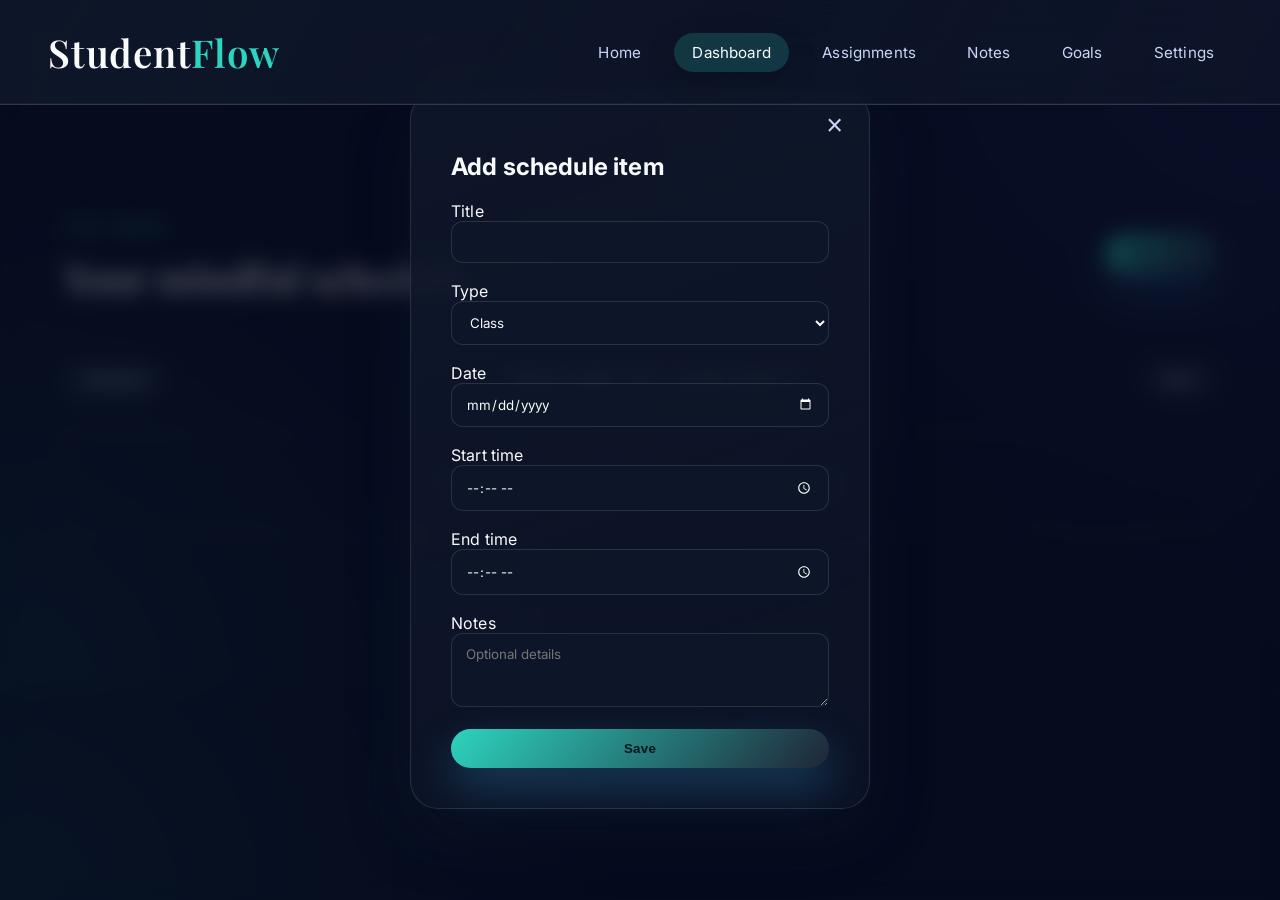
==== dashboard.html @ b42319a0 "Create StudentFlow multi-page site" ====
<!DOCTYPE html>
<html lang="en">
<head>
  <meta charset="UTF-8">
  <meta name="viewport" content="width=device-width, initial-scale=1.0">
  <title>Student Schedule | Dashboard</title>
  <link rel="preconnect" href="https://fonts.googleapis.com">
  <link rel="preconnect" href="https://fonts.gstatic.com" crossorigin>
  <link href="https://fonts.googleapis.com/css2?family=Inter:wght@300;400;500;600;700&family=Playfair+Display:wght@500;600&display=swap" rel="stylesheet">
  <link rel="stylesheet" href="assets/css/style.css">
</head>
<body data-page="dashboard">
  <header class="site-header">
    <div class="logo">Student<span>Flow</span></div>
    <nav class="site-nav">
      <a class="nav-link" href="index.html">Home</a>
      <a class="nav-link active" href="dashboard.html">Dashboard</a>
      <a class="nav-link" href="assignments.html">Assignments</a>
      <a class="nav-link" href="notes.html">Notes</a>
      <a class="nav-link" href="goals.html">Goals</a>
      <a class="nav-link" href="settings.html">Settings</a>
    </nav>
  </header>

  <main class="page">
    <section class="page-header">
      <div>
        <p class="eyebrow">This week</p>
        <h1>Your mindful schedule</h1>
      </div>
      <button class="btn primary" data-open="schedule-modal">Add event</button>
    </section>

    <section class="timeline">
      <header class="timeline-header">
        <button class="btn ghost" data-action="previous">Previous</button>
        <h2 class="week-label"></h2>
        <button class="btn ghost" data-action="next">Next</button>
      </header>
      <div class="timeline-grid" id="schedule-list"></div>
    </section>
  </main>

  <div class="modal" id="schedule-modal" hidden>
    <div class="modal-content">
      <button class="modal-close" data-close>&times;</button>
      <h2>Add schedule item</h2>
      <form id="schedule-form" class="stack">
        <label>
          <span>Title</span>
          <input type="text" name="title" required>
        </label>
        <label>
          <span>Type</span>
          <select name="type">
            <option value="class">Class</option>
            <option value="study">Study</option>
            <option value="meeting">Meeting</option>
            <option value="personal">Personal</option>
          </select>
        </label>
        <label>
          <span>Date</span>
          <input type="date" name="date" required>
        </label>
        <label>
          <span>Start time</span>
          <input type="time" name="start" required>
        </label>
        <label>
          <span>End time</span>
          <input type="time" name="end" required>
        </label>
        <label>
          <span>Notes</span>
          <textarea name="notes" rows="3" placeholder="Optional details"></textarea>
        </label>
        <button type="submit" class="btn primary">Save</button>
      </form>
    </div>
  </div>
  <script src="assets/js/app.js" defer></script>
</body>
</html>
---- assets/css/style.css ----
:root {
  color-scheme: dark;
  --bg-base: #0f172a;
  --bg-elevated: rgba(30, 41, 59, 0.85);
  --bg-panel: rgba(15, 23, 42, 0.75);
  --text-primary: #f8fafc;
  --text-muted: #cbd5f5;
  --accent: #38bdf8;
  --accent-soft: rgba(56, 189, 248, 0.18);
  --border-color: rgba(148, 163, 184, 0.25);
  --shadow-soft: 0 24px 60px rgba(15, 23, 42, 0.45);
  --radius-lg: 28px;
  --radius-md: 18px;
  --radius-sm: 12px;
  --transition: 220ms ease;
  --font-body: "Inter", system-ui, -apple-system, BlinkMacSystemFont, "Segoe UI", sans-serif;
  --font-display: "Playfair Display", "Inter", serif;
  --density: 1;
}

[data-accent="lavender"] {
  --accent: #c084fc;
  --accent-soft: rgba(192, 132, 252, 0.18);
}

[data-accent="teal"] {
  --accent: #2dd4bf;
  --accent-soft: rgba(45, 212, 191, 0.18);
}

[data-accent="blue"] {
  --accent: #60a5fa;
  --accent-soft: rgba(96, 165, 250, 0.18);
}

[data-depth="moonlight"] {
  --bg-base: #111827;
  --bg-elevated: rgba(17, 24, 39, 0.92);
  --bg-panel: rgba(17, 24, 39, 0.82);
}

[data-depth="dusk"] {
  --bg-base: #1f2937;
  --bg-elevated: rgba(31, 41, 55, 0.92);
  --bg-panel: rgba(31, 41, 55, 0.82);
}

[data-density="balanced"] {
  --density: 1;
}

[data-density="cozy"] {
  --density: 0.9;
}

[data-density="roomy"] {
  --density: 1.15;
}

* {
  box-sizing: border-box;
}

html, body {
  margin: 0;
  padding: 0;
  min-height: 100%;
  background: radial-gradient(circle at top right, rgba(99, 102, 241, 0.15), transparent 45%),
              radial-gradient(circle at bottom left, rgba(45, 212, 191, 0.12), transparent 40%),
              var(--bg-base);
  color: var(--text-primary);
  font-family: var(--font-body);
  letter-spacing: 0.01em;
}

body {
  display: flex;
  flex-direction: column;
  gap: calc(24px * var(--density));
  padding-bottom: 80px;
}

a {
  color: inherit;
  text-decoration: none;
}

.site-header {
  position: sticky;
  top: 0;
  z-index: 1000;
  display: flex;
  align-items: center;
  justify-content: space-between;
  padding: calc(26px * var(--density)) clamp(24px, 4vw, 48px);
  backdrop-filter: blur(18px);
  background: linear-gradient(120deg, rgba(15, 23, 42, 0.92), rgba(15, 23, 42, 0.62));
  border-bottom: 1px solid var(--border-color);
  box-shadow: inset 0 -1px 0 rgba(255, 255, 255, 0.04);
}

.logo {
  font-family: var(--font-display);
  font-size: clamp(1.5rem, 2vw + 1rem, 2.4rem);
  font-weight: 600;
  letter-spacing: 0.02em;
}

.logo span {
  color: var(--accent);
}

.site-nav {
  display: flex;
  gap: clamp(12px, 1.2vw, 20px);
  align-items: center;
}

.nav-link {
  padding: 10px 18px;
  border-radius: 999px;
  font-size: 0.95rem;
  color: var(--text-muted);
  transition: color var(--transition), background var(--transition), transform var(--transition);
}

.nav-link:hover,
.nav-link:focus-visible {
  color: var(--text-primary);
  background: rgba(148, 163, 184, 0.14);
  transform: translateY(-1px);
}

.nav-link.active {
  color: var(--text-primary);
  background: var(--accent-soft);
  box-shadow: 0 10px 30px rgba(0, 0, 0, 0.18);
}

.hero {
  display: grid;
  grid-template-columns: repeat(auto-fit, minmax(260px, 1fr));
  gap: clamp(32px, 5vw, 80px);
  padding: clamp(48px, 8vw, 120px) clamp(24px, 5vw, 80px) 0;
  align-items: center;
}

.hero-copy h1 {
  font-family: var(--font-display);
  font-size: clamp(2.6rem, 4vw, 3.8rem);
  margin-bottom: 0.6em;
  line-height: 1.1;
}

.hero .lead {
  color: var(--text-muted);
  max-width: 540px;
  font-size: 1.05rem;
}

.eyebrow {
  font-size: 0.85rem;
  text-transform: uppercase;
  letter-spacing: 0.25em;
  color: var(--accent);
  margin-bottom: 16px;
}

.lead {
  margin-bottom: 28px;
}

.hero-visual {
  display: flex;
  justify-content: center;
}

.glass-card {
  width: min(360px, 90vw);
  background: linear-gradient(160deg, rgba(15, 23, 42, 0.75), rgba(15, 23, 42, 0.55));
  border-radius: var(--radius-lg);
  padding: 32px;
  box-shadow: var(--shadow-soft);
  border: 1px solid rgba(148, 163, 184, 0.15);
  backdrop-filter: blur(20px);
}

.glass-card h2 {
  margin: 0 0 24px;
  font-family: var(--font-display);
  font-size: 1.6rem;
}

.schedule-list {
  list-style: none;
  margin: 0;
  padding: 0;
  display: grid;
  gap: 20px;
}

.schedule-list li {
  display: grid;
  grid-template-columns: 72px 1fr;
  gap: 16px;
  align-items: start;
}

.schedule-list .time {
  font-weight: 600;
  color: var(--accent);
}

.schedule-list .title {
  font-weight: 500;
  margin-bottom: 6px;
}

.schedule-list .meta {
  color: var(--text-muted);
  font-size: 0.9rem;
}

.cta-group {
  display: flex;
  gap: 16px;
  flex-wrap: wrap;
}

.btn {
  display: inline-flex;
  align-items: center;
  justify-content: center;
  border: none;
  border-radius: 999px;
  font-weight: 600;
  letter-spacing: 0.02em;
  cursor: pointer;
  padding: 12px 22px;
  transition: transform var(--transition), background var(--transition), box-shadow var(--transition);
}

.btn.primary {
  background: linear-gradient(130deg, var(--accent), rgba(255, 255, 255, 0.08));
  color: #04141f;
  box-shadow: 0 18px 40px rgba(56, 189, 248, 0.25);
}

.btn.primary:hover,
.btn.primary:focus-visible {
  transform: translateY(-2px);
  box-shadow: 0 22px 46px rgba(56, 189, 248, 0.32);
}

.btn.ghost {
  color: var(--text-muted);
  background: rgba(148, 163, 184, 0.1);
}

.btn.ghost:hover,
.btn.ghost:focus-visible {
  color: var(--text-primary);
  background: rgba(148, 163, 184, 0.18);
}

.features {
  padding: clamp(48px, 8vw, 120px) clamp(24px, 5vw, 80px);
}

.features h2 {
  text-align: center;
  font-family: var(--font-display);
  font-size: clamp(2rem, 3vw, 2.8rem);
  margin-bottom: clamp(24px, 6vw, 48px);
}

.feature-grid {
  display: grid;
  grid-template-columns: repeat(auto-fit, minmax(220px, 1fr));
  gap: clamp(24px, 4vw, 48px);
}

.feature {
  background: linear-gradient(160deg, rgba(15, 23, 42, 0.85), rgba(15, 23, 42, 0.5));
  border-radius: var(--radius-md);
  padding: clamp(24px, 3vw, 36px);
  border: 1px solid rgba(148, 163, 184, 0.18);
  box-shadow: var(--shadow-soft);
  transition: transform var(--transition), border-color var(--transition);
}

.feature:hover {
  transform: translateY(-4px);
  border-color: var(--accent);
}

.site-footer {
  padding: 32px;
  text-align: center;
  color: var(--text-muted);
}

.page {
  display: grid;
  gap: clamp(32px, 4vw, 48px);
  padding: clamp(48px, 6vw, 90px) clamp(24px, 5vw, 80px);
}

.page-header {
  display: flex;
  justify-content: space-between;
  align-items: center;
  flex-wrap: wrap;
  gap: 24px;
}

.page-header h1 {
  margin: 0;
  font-family: var(--font-display);
  font-size: clamp(2rem, 3vw, 2.8rem);
}

.panel {
  background: linear-gradient(160deg, rgba(15, 23, 42, 0.88), rgba(15, 23, 42, 0.5));
  border-radius: var(--radius-lg);
  padding: clamp(24px, 4vw, 42px);
  border: 1px solid rgba(148, 163, 184, 0.2);
  backdrop-filter: blur(18px);
  box-shadow: var(--shadow-soft);
}

.timeline {
  display: grid;
  gap: 24px;
}

.timeline-header {
  display: flex;
  align-items: center;
  justify-content: space-between;
}

.week-label {
  font-size: 1.2rem;
  letter-spacing: 0.08em;
  text-transform: uppercase;
}

.timeline-grid {
  display: grid;
  gap: 18px;
}

.timeline-card {
  display: grid;
  grid-template-columns: minmax(120px, 180px) 1fr auto;
  gap: 24px;
  align-items: center;
  padding: 20px 24px;
  border-radius: var(--radius-md);
  background: rgba(15, 23, 42, 0.65);
  border: 1px solid rgba(148, 163, 184, 0.14);
  transition: transform var(--transition), border-color var(--transition);
}

.timeline-card:hover {
  border-color: var(--accent);
  transform: translateY(-2px);
}

.timeline-card .times {
  font-weight: 600;
  color: var(--accent);
}

.tag {
  display: inline-flex;
  align-items: center;
  gap: 6px;
  padding: 4px 12px;
  border-radius: 999px;
  background: rgba(148, 163, 184, 0.16);
  color: var(--text-muted);
  font-size: 0.85rem;
}

.timeline-card .actions {
  display: flex;
  gap: 10px;
}

.chip-action {
  padding: 8px 16px;
  border-radius: 999px;
  border: 1px solid rgba(148, 163, 184, 0.3);
  background: transparent;
  color: var(--text-muted);
  font-size: 0.85rem;
  cursor: pointer;
  transition: background var(--transition), color var(--transition);
}

.chip-action:hover {
  background: rgba(148, 163, 184, 0.18);
  color: var(--text-primary);
}

.progress-summary {
  display: grid;
  gap: 16px;
  align-items: center;
  grid-template-columns: auto 1fr;
}

.metric-label {
  color: var(--text-muted);
  margin: 0 0 6px;
}

.metric-value {
  font-size: 1.4rem;
  font-weight: 600;
  margin: 0;
}

.progress-bar {
  position: relative;
  width: 100%;
  height: 12px;
  border-radius: 999px;
  background: rgba(148, 163, 184, 0.16);
  overflow: hidden;
}

.progress-bar span {
  position: absolute;
  inset: 0;
  background: linear-gradient(120deg, var(--accent), rgba(255, 255, 255, 0.1));
  border-radius: inherit;
  transition: width 320ms ease;
}

.assignment-list {
  list-style: none;
  margin: 32px 0 0;
  padding: 0;
  display: grid;
  gap: 18px;
}

.assignment-card {
  display: grid;
  gap: 16px;
  padding: 20px 24px;
  border-radius: var(--radius-md);
  background: rgba(15, 23, 42, 0.65);
  border: 1px solid rgba(148, 163, 184, 0.14);
}

.assignment-card header {
  display: flex;
  justify-content: space-between;
  flex-wrap: wrap;
  gap: 12px;
}

.assignment-card .course {
  color: var(--accent);
  font-size: 0.9rem;
}

.assignment-card .notes {
  color: var(--text-muted);
  font-size: 0.95rem;
  margin: 0;
}

.assignment-card footer {
  display: flex;
  align-items: center;
  justify-content: space-between;
  gap: 12px;
}

.assignment-card .due-date {
  font-weight: 500;
}

.assignment-card button {
  padding: 10px 18px;
}

.filter-row {
  display: flex;
  gap: 24px;
  flex-wrap: wrap;
}

.filter-row label {
  display: grid;
  gap: 8px;
}

.note-grid {
  display: grid;
  grid-template-columns: repeat(auto-fit, minmax(220px, 1fr));
  gap: 20px;
}

.note-card {
  padding: 20px;
  border-radius: var(--radius-md);
  background: rgba(15, 23, 42, 0.7);
  border: 1px solid rgba(148, 163, 184, 0.16);
  display: grid;
  gap: 12px;
  position: relative;
}

.note-card h3 {
  margin: 0;
  font-size: 1.1rem;
}

.note-card p {
  margin: 0;
  color: var(--text-muted);
  line-height: 1.5;
}

.note-card .note-footer {
  display: flex;
  justify-content: space-between;
  align-items: center;
  font-size: 0.85rem;
  color: var(--text-muted);
}

.note-card .note-footer button {
  padding: 8px 14px;
  font-size: 0.8rem;
}

.goal-columns {
  display: grid;
  grid-template-columns: repeat(auto-fit, minmax(260px, 1fr));
  gap: 24px;
}

.goal-list {
  list-style: none;
  margin: 24px 0 0;
  padding: 0;
  display: grid;
  gap: 18px;
}

.goal-card {
  padding: 20px 24px;
  border-radius: var(--radius-md);
  background: rgba(15, 23, 42, 0.65);
  border: 1px solid rgba(148, 163, 184, 0.16);
  display: grid;
  gap: 12px;
  position: relative;
}

.goal-card h3 {
  margin: 0;
}

.goal-card p {
  margin: 0;
  color: var(--text-muted);
}

.goal-card footer {
  display: flex;
  justify-content: space-between;
  align-items: center;
  font-size: 0.85rem;
  color: var(--text-muted);
}

.goal-card .celebrate {
  display: inline-flex;
  align-items: center;
  gap: 6px;
  padding: 6px 12px;
  border-radius: 999px;
  background: rgba(255, 255, 255, 0.06);
  color: var(--accent);
}

.settings-panel .option-row {
  display: flex;
  flex-wrap: wrap;
  gap: 16px;
}

fieldset {
  border: 1px solid rgba(148, 163, 184, 0.18);
  border-radius: var(--radius-md);
  padding: 20px;
  margin-bottom: 24px;
}

legend {
  padding: 0 12px;
  color: var(--text-muted);
}

.chip {
  display: inline-flex;
  align-items: center;
  gap: 12px;
  padding: 12px 18px;
  border-radius: 999px;
  border: 1px solid rgba(148, 163, 184, 0.2);
  cursor: pointer;
  transition: border-color var(--transition), background var(--transition), transform var(--transition);
}

.chip input {
  display: none;
}

.chip:hover {
  border-color: var(--accent);
  background: rgba(148, 163, 184, 0.12);
  transform: translateY(-2px);
}

.chip input:checked + .swatch,
.chip input:checked ~ span {
  box-shadow: 0 0 0 2px var(--accent);
  color: var(--accent);
}

.swatch {
  width: 24px;
  height: 24px;
  border-radius: 50%;
  border: 2px solid rgba(255, 255, 255, 0.15);
  background: var(--accent);
}

input, select, textarea {
  width: 100%;
  padding: 12px 14px;
  border-radius: var(--radius-sm);
  border: 1px solid rgba(148, 163, 184, 0.2);
  background: rgba(15, 23, 42, 0.7);
  color: var(--text-primary);
  font-family: inherit;
}

input:focus, select:focus, textarea:focus {
  outline: 2px solid var(--accent);
  outline-offset: 1px;
}

.stack {
  display: grid;
  gap: 18px;
}

.modal {
  position: fixed;
  inset: 0;
  background: rgba(2, 6, 23, 0.65);
  display: grid;
  place-items: center;
  backdrop-filter: blur(10px);
  padding: 24px;
}

.modal-content {
  background: linear-gradient(160deg, rgba(15, 23, 42, 0.92), rgba(15, 23, 42, 0.7));
  border-radius: var(--radius-lg);
  padding: clamp(24px, 4vw, 40px);
  border: 1px solid rgba(148, 163, 184, 0.18);
  box-shadow: var(--shadow-soft);
  position: relative;
  width: min(460px, 100%);
}

.modal-close {
  position: absolute;
  top: 16px;
  right: 20px;
  background: none;
  border: none;
  color: var(--text-muted);
  font-size: 1.8rem;
  cursor: pointer;
}

.empty-state {
  padding: 40px;
  text-align: center;
  color: var(--text-muted);
  border: 1px dashed rgba(148, 163, 184, 0.3);
  border-radius: var(--radius-md);
}

@media (max-width: 720px) {
  .site-header {
    flex-direction: column;
    gap: 16px;
  }
  .timeline-card {
    grid-template-columns: 1fr;
    text-align: left;
  }
  .timeline-card .actions {
    justify-self: flex-start;
  }
}

@media (prefers-reduced-motion: reduce) {
  *, *::before, *::after {
    animation-duration: 0.01ms !important;
    animation-iteration-count: 1 !important;
    transition-duration: 0.01ms !important;
    scroll-behavior: auto !important;
  }
}
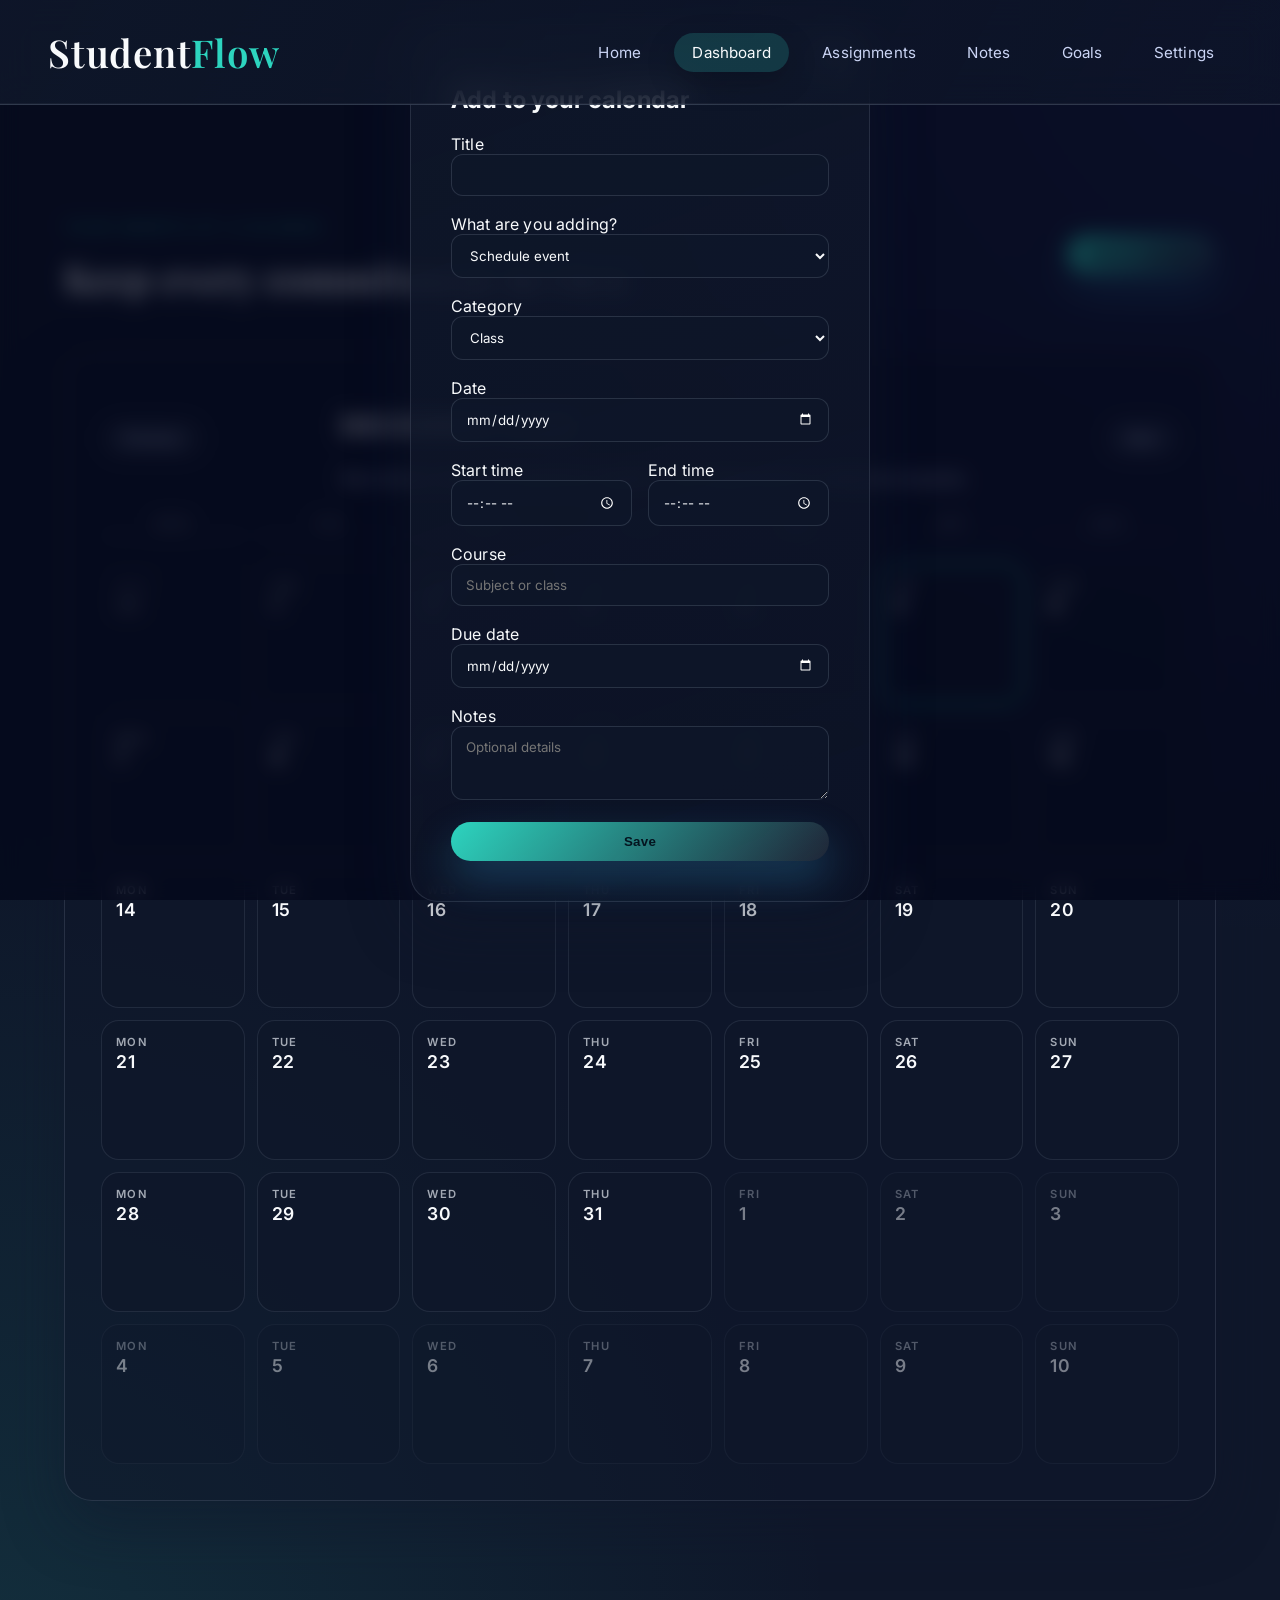
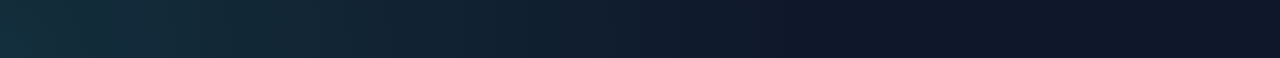
==== commit 71d68b93: "Add unified calendar dashboard for schedules and deadlines" ====
--- a/dashboard.html
+++ b/dashboard.html
@@ -25,52 +25,85 @@
   <main class="page">
     <section class="page-header">
       <div>
-        <p class="eyebrow">This week</p>
-        <h1>Your mindful schedule</h1>
+        <p class="eyebrow">Your month at a glance</p>
+        <h1>Keep every commitment in view</h1>
       </div>
-      <button class="btn primary" data-open="schedule-modal">Add event</button>
+      <button class="btn primary" data-open="calendar-modal">Add to calendar</button>
     </section>
 
-    <section class="timeline">
-      <header class="timeline-header">
-        <button class="btn ghost" data-action="previous">Previous</button>
-        <h2 class="week-label"></h2>
-        <button class="btn ghost" data-action="next">Next</button>
+    <section class="calendar">
+      <header class="calendar-header">
+        <button class="btn ghost" data-calendar-nav="previous">Previous</button>
+        <div class="calendar-heading">
+          <h2 class="calendar-month" id="calendar-month"></h2>
+          <p class="calendar-note">See classes, tasks, and deadlines together. Tap assignments to celebrate progress.</p>
+        </div>
+        <button class="btn ghost" data-calendar-nav="next">Next</button>
       </header>
-      <div class="timeline-grid" id="schedule-list"></div>
+      <div class="calendar-weekdays" aria-hidden="true">
+        <span>Mon</span>
+        <span>Tue</span>
+        <span>Wed</span>
+        <span>Thu</span>
+        <span>Fri</span>
+        <span>Sat</span>
+        <span>Sun</span>
+      </div>
+      <div class="calendar-grid" id="calendar-grid"></div>
     </section>
   </main>
 
-  <div class="modal" id="schedule-modal" hidden>
+  <div class="modal" id="calendar-modal" hidden>
     <div class="modal-content">
       <button class="modal-close" data-close>&times;</button>
-      <h2>Add schedule item</h2>
-      <form id="schedule-form" class="stack">
+      <h2>Add to your calendar</h2>
+      <form id="calendar-form" class="stack">
         <label>
           <span>Title</span>
           <input type="text" name="title" required>
         </label>
         <label>
-          <span>Type</span>
-          <select name="type">
-            <option value="class">Class</option>
-            <option value="study">Study</option>
-            <option value="meeting">Meeting</option>
-            <option value="personal">Personal</option>
+          <span>What are you adding?</span>
+          <select name="entry-type" id="calendar-entry-type">
+            <option value="schedule">Schedule event</option>
+            <option value="assignment">Assignment or deadline</option>
           </select>
         </label>
-        <label>
-          <span>Date</span>
-          <input type="date" name="date" required>
-        </label>
-        <label>
-          <span>Start time</span>
-          <input type="time" name="start" required>
-        </label>
-        <label>
-          <span>End time</span>
-          <input type="time" name="end" required>
-        </label>
+        <div class="stack" data-entry-group="schedule">
+          <label>
+            <span>Category</span>
+            <select name="event-type" data-required>
+              <option value="class">Class</option>
+              <option value="study">Study</option>
+              <option value="meeting">Meeting</option>
+              <option value="personal">Personal</option>
+            </select>
+          </label>
+          <label>
+            <span>Date</span>
+            <input type="date" name="event-date" data-required>
+          </label>
+          <div class="split">
+            <label>
+              <span>Start time</span>
+              <input type="time" name="start" data-required>
+            </label>
+            <label>
+              <span>End time</span>
+              <input type="time" name="end" data-required>
+            </label>
+          </div>
+        </div>
+        <div class="stack" data-entry-group="assignment" hidden>
+          <label>
+            <span>Course</span>
+            <input type="text" name="course" placeholder="Subject or class" data-required>
+          </label>
+          <label>
+            <span>Due date</span>
+            <input type="date" name="due-date" data-required>
+          </label>
+        </div>
         <label>
           <span>Notes</span>
           <textarea name="notes" rows="3" placeholder="Optional details"></textarea>
--- a/assets/css/style.css
+++ b/assets/css/style.css
@@ -329,48 +329,236 @@
   box-shadow: var(--shadow-soft);
 }
 
-.timeline {
-  display: grid;
-  gap: 24px;
-}
-
-.timeline-header {
-  display: flex;
-  align-items: center;
+.calendar {
+  display: grid;
+  gap: clamp(16px, 4vw, 28px);
+  background: rgba(15, 23, 42, 0.55);
+  border-radius: var(--radius-lg);
+  padding: clamp(20px, 3vw, 36px);
+  border: 1px solid rgba(148, 163, 184, 0.18);
+  box-shadow: var(--shadow-soft);
+}
+
+.calendar-header {
+  display: flex;
   justify-content: space-between;
-}
-
-.week-label {
-  font-size: 1.2rem;
-  letter-spacing: 0.08em;
+  align-items: center;
+  gap: 16px;
+}
+
+.calendar-heading {
+  display: flex;
+  flex-direction: column;
+  gap: 6px;
+}
+
+.calendar-month {
+  font-size: clamp(1.4rem, 2vw, 1.9rem);
+  letter-spacing: 0.06em;
   text-transform: uppercase;
 }
 
-.timeline-grid {
-  display: grid;
-  gap: 18px;
-}
-
-.timeline-card {
-  display: grid;
-  grid-template-columns: minmax(120px, 180px) 1fr auto;
-  gap: 24px;
-  align-items: center;
-  padding: 20px 24px;
+.calendar-note {
+  color: var(--text-muted);
+  margin: 0;
+}
+
+.calendar-weekdays {
+  display: grid;
+  grid-template-columns: repeat(7, minmax(0, 1fr));
+  gap: 12px;
+  font-size: 0.8rem;
+  letter-spacing: 0.1em;
+  text-transform: uppercase;
+  color: rgba(226, 232, 240, 0.65);
+}
+
+.calendar-weekdays span {
+  display: block;
+  text-align: center;
+  padding-bottom: 4px;
+  border-bottom: 1px solid rgba(148, 163, 184, 0.18);
+}
+
+.calendar-grid {
+  display: grid;
+  grid-template-columns: repeat(7, minmax(0, 1fr));
+  gap: 12px;
+}
+
+.calendar-day {
+  min-height: 140px;
+  display: flex;
+  flex-direction: column;
+  gap: 10px;
+  padding: 14px 14px 12px;
   border-radius: var(--radius-md);
-  background: rgba(15, 23, 42, 0.65);
+  background: rgba(15, 23, 42, 0.7);
   border: 1px solid rgba(148, 163, 184, 0.14);
-  transition: transform var(--transition), border-color var(--transition);
-}
-
-.timeline-card:hover {
+  transition: border-color var(--transition), transform var(--transition);
+}
+
+.calendar-day:hover {
   border-color: var(--accent);
   transform: translateY(-2px);
 }
 
-.timeline-card .times {
+.calendar-day--muted {
+  opacity: 0.45;
+}
+
+.calendar-day--today {
+  border-color: var(--accent);
+  box-shadow: 0 0 0 1px var(--accent);
+}
+
+.calendar-day header {
+  display: flex;
+  justify-content: space-between;
+  align-items: baseline;
+  gap: 10px;
   font-weight: 600;
-  color: var(--accent);
+  letter-spacing: 0.04em;
+}
+
+.calendar-day .day-heading {
+  display: flex;
+  flex-direction: column;
+  gap: 2px;
+}
+
+.calendar-day .day-name {
+  font-size: 0.7rem;
+  letter-spacing: 0.12em;
+  text-transform: uppercase;
+  color: rgba(226, 232, 240, 0.7);
+}
+
+.calendar-day .day-number {
+  font-size: 1.1rem;
+}
+
+.calendar-day .badge {
+  font-size: 0.7rem;
+  padding: 2px 8px;
+  border-radius: 999px;
+  background: rgba(148, 163, 184, 0.22);
+  color: var(--text-muted);
+}
+
+.calendar-items {
+  display: flex;
+  flex-direction: column;
+  gap: 8px;
+  list-style: none;
+  margin: 0;
+  padding: 0;
+}
+
+.calendar-item {
+  display: flex;
+  gap: 10px;
+  align-items: center;
+  justify-content: space-between;
+  padding: 10px 12px;
+  border-radius: var(--radius-sm);
+  background: rgba(15, 23, 42, 0.78);
+  border: 1px solid rgba(148, 163, 184, 0.16);
+  cursor: pointer;
+  transition: border-color var(--transition), background var(--transition), transform var(--transition);
+}
+
+.calendar-item:hover {
+  border-color: var(--accent);
+  background: rgba(15, 23, 42, 0.9);
+}
+
+.calendar-item:focus-visible {
+  outline: 2px solid var(--accent);
+  outline-offset: 2px;
+}
+
+.calendar-item.schedule {
+  cursor: default;
+}
+
+.calendar-item.schedule:hover {
+  transform: none;
+}
+
+.calendar-item-main {
+  display: flex;
+  align-items: center;
+  gap: 10px;
+  flex: 1;
+}
+
+.calendar-dot {
+  width: 10px;
+  height: 10px;
+  border-radius: 50%;
+  background: var(--accent);
+  flex-shrink: 0;
+}
+
+.calendar-item.schedule .calendar-dot {
+  box-shadow: 0 0 12px rgba(59, 130, 246, 0.4);
+}
+
+.calendar-item.assignment .calendar-dot {
+  background: #fbbf24;
+  box-shadow: 0 0 12px rgba(251, 191, 36, 0.35);
+}
+
+.calendar-text {
+  display: flex;
+  flex-direction: column;
+  gap: 2px;
+}
+
+.calendar-title {
+  font-size: 0.95rem;
+  font-weight: 600;
+}
+
+.calendar-sub {
+  font-size: 0.75rem;
+  color: var(--text-muted);
+}
+
+.calendar-remove {
+  border: none;
+  background: transparent;
+  color: var(--text-muted);
+  font-size: 0.9rem;
+  padding: 4px;
+  border-radius: 999px;
+  cursor: pointer;
+  transition: color var(--transition), background var(--transition);
+}
+
+.calendar-remove:hover {
+  color: var(--text-primary);
+  background: rgba(148, 163, 184, 0.18);
+}
+
+.calendar-item.assignment.completed {
+  border-color: rgba(148, 163, 184, 0.22);
+  background: rgba(15, 23, 42, 0.55);
+  opacity: 0.7;
+}
+
+.calendar-item.assignment.completed .calendar-title {
+  text-decoration: line-through;
+}
+
+.calendar-item.assignment.completed .calendar-dot {
+  background: #34d399;
+  box-shadow: 0 0 12px rgba(52, 211, 153, 0.4);
+}
+
+.calendar-item.assignment.completed .calendar-sub {
+  color: rgba(148, 163, 184, 0.55);
 }
 
 .tag {
@@ -382,11 +570,6 @@
   background: rgba(148, 163, 184, 0.16);
   color: var(--text-muted);
   font-size: 0.85rem;
-}
-
-.timeline-card .actions {
-  display: flex;
-  gap: 10px;
 }
 
 .chip-action {
@@ -665,6 +848,12 @@
   gap: 18px;
 }
 
+.split {
+  display: grid;
+  gap: 16px;
+  grid-template-columns: repeat(auto-fit, minmax(160px, 1fr));
+}
+
 .modal {
   position: fixed;
   inset: 0;
@@ -704,17 +893,34 @@
   border-radius: var(--radius-md);
 }
 
+@media (max-width: 960px) {
+  .calendar {
+    overflow-x: auto;
+  }
+  .calendar-weekdays {
+    display: none;
+  }
+  .calendar-grid {
+    grid-template-columns: repeat(auto-fit, minmax(220px, 1fr));
+  }
+  .calendar-day {
+    min-height: 120px;
+  }
+}
+
 @media (max-width: 720px) {
   .site-header {
     flex-direction: column;
     gap: 16px;
   }
-  .timeline-card {
-    grid-template-columns: 1fr;
-    text-align: left;
+  .calendar {
+    padding: 18px;
   }
-  .timeline-card .actions {
-    justify-self: flex-start;
+  .calendar-grid {
+    grid-template-columns: repeat(auto-fit, minmax(180px, 1fr));
+  }
+  .calendar-day {
+    min-height: 140px;
   }
 }
 
